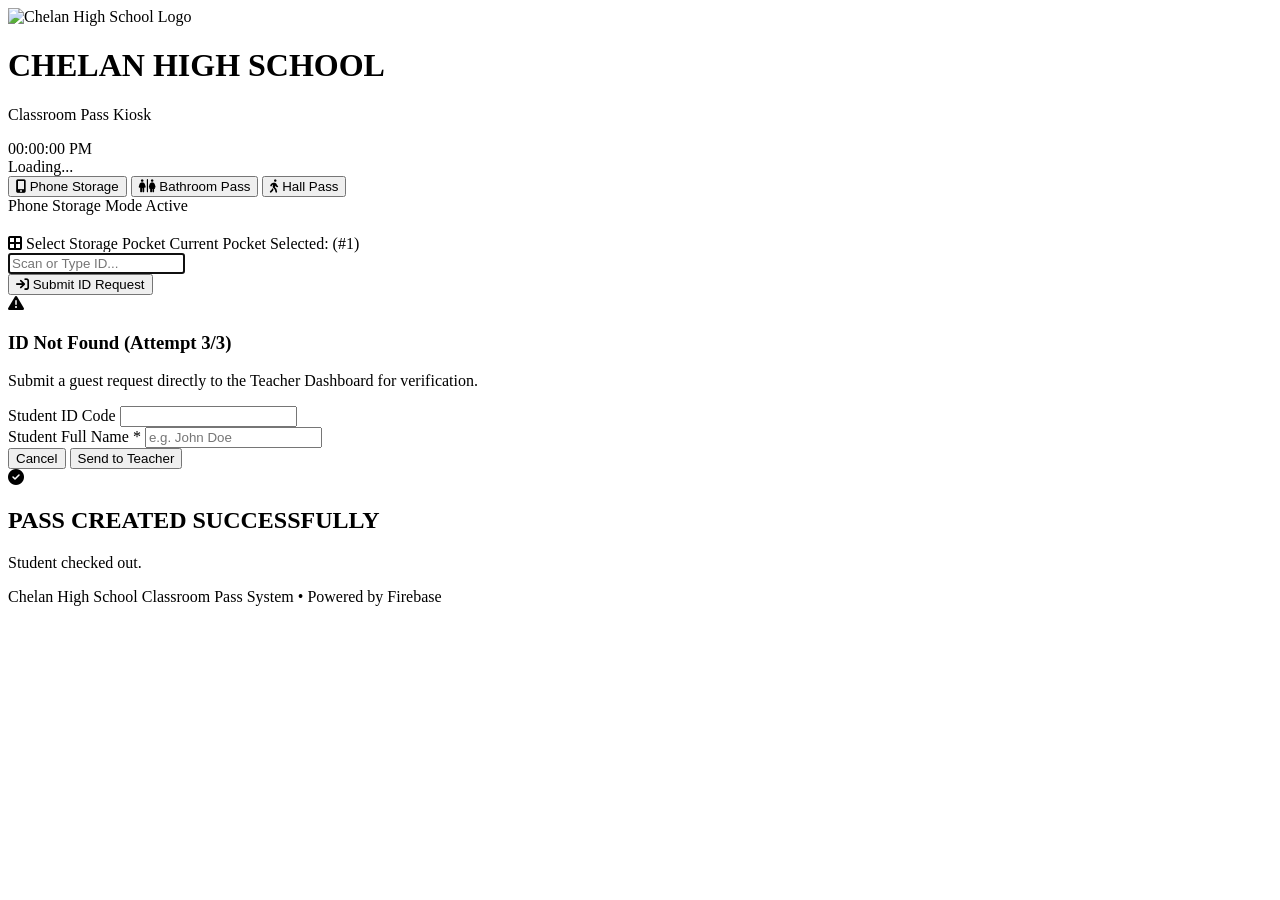
==== index.html @ ab26d426 "Update index.html R6v1 Kiosk Grid Columns update" ====
<!DOCTYPE html>
<html lang="en">
<head>
  <meta charset="UTF-8">
  <meta name="viewport" content="width=device-width, initial-scale=1.0">
  <title>CHS ClassPass Kiosk</title>
  <link rel="icon" type="image/png" href="https://assets-rst7.rschooltoday.com/rst7files/uploads/sites/396/2025/08/12090756/Logo-Header.png">
  <script src="https://cdn.tailwindcss.com"></script>
  <link rel="stylesheet" href="https://cdnjs.cloudflare.com/ajax/libs/font-awesome/6.4.0/css/all.min.css">
</head>
<body class="bg-[#f0f4f8] min-h-screen flex flex-col font-sans text-slate-800 antialiased select-none">
  
  <!-- Header Bar -->
  <header class="bg-[#0B4F2C] text-white px-6 py-4 shadow-lg flex justify-between items-center z-30">
    <div class="flex items-center gap-3">
      <img 
         src="https://assets-rst7.rschooltoday.com/rst7files/uploads/sites/396/2025/08/12090756/Logo-Header.png" 
         alt="Chelan High School Logo" 
         class="h-10 w-auto object-contain"
      />
      <div class="flex items-center gap-2">
        <div>
          <h1 class="text-base font-extrabold tracking-wide uppercase leading-none">CHELAN HIGH SCHOOL</h1>
          <p class="text-xs text-emerald-200 font-medium mt-0.5">Classroom Pass Kiosk</p>
        </div>
        <span id="version" class="bg-emerald-800/80 text-amber-300 text-[10px] font-mono font-bold px-2.5 py-1 rounded-full border border-emerald-600/40 ml-2">
        </span>
      </div>
    </div>
    
    <!-- Live Time and Room Info -->
    <div class="flex items-center gap-4">
      <div class="text-right pl-3 border-l border-emerald-700/60 flex flex-col justify-center">
        <div id="kiosk-clock" class="text-base font-mono font-bold tracking-tight">00:00:00 PM</div>
        <div id="kiosk-room" class="text-[10px] text-emerald-200 font-bold uppercase tracking-wider">Loading...</div>
      </div>
    </div>
  </header>

  <!-- Main Navigation Screen Tabs -->
  <main class="flex-1 p-4 sm:p-6 lg:p-8 max-w-[1400px] w-full mx-auto flex flex-col">
    <div class="grid grid-cols-3 gap-3 mb-6 bg-slate-200/60 p-1.5 rounded-2xl border border-slate-300/60">
      <button id="tab-phone" class="kiosk-tab py-3.5 rounded-xl font-extrabold text-sm flex items-center justify-center gap-2 transition bg-[#0B4F2C] text-white shadow-md" data-action="phone">
        <i class="fa-solid fa-mobile-screen-button text-base"></i> Phone Storage
      </button>
      <button id="tab-bathroom" class="kiosk-tab py-3.5 rounded-xl font-extrabold text-sm flex items-center justify-center gap-2 transition text-slate-600 hover:text-slate-900 hover:bg-white/60" data-action="bathroom">
        <i class="fa-solid fa-restroom text-base"></i> Bathroom Pass
      </button>
      <button id="tab-hall" class="kiosk-tab py-3.5 rounded-xl font-extrabold text-sm flex items-center justify-center gap-2 transition text-slate-600 hover:text-slate-900 hover:bg-white/60" data-action="hall">
        <i class="fa-solid fa-person-walking text-base"></i> Hall Pass
      </button>
    </div>

    <!-- Main Active Screen Content Area -->
    <div class="flex-1 bg-white rounded-3xl p-6 sm:p-8 shadow-sm border border-slate-200 flex flex-col justify-between">
      
      <!-- Top Instruction Header -->
      <div class="text-center max-w-xl mx-auto">
        <span id="screen-badge" class="inline-block px-3 py-1 rounded-full bg-emerald-100 text-[#0B4F2C] font-extrabold text-xs uppercase tracking-wider mb-2">
          Phone Storage Mode Active
        </span>
        <h2 id="screen-title" class="text-2xl sm:text-3xl font-black text-slate-800 tracking-tight">
        </h2>
        <p id="screen-subtitle" class="text-xs sm:text-sm text-slate-500 mt-1 font-medium">
        </p>
      </div>

      <!-- Center Content: Phone Pocket Selection Grid -->
      <div id="phone-pocket-container" class="w-full max-w-3xl mx-auto my-4 bg-slate-50 border border-slate-200 rounded-2xl p-4 transition-all">
        <div class="flex items-center justify-between mb-3 px-1">
          <span class="text-xs font-extrabold text-slate-600 uppercase tracking-wider flex items-center gap-1.5">
            <i class="fa-solid fa-border-all text-[#0B4F2C]"></i> Select Storage Pocket
          </span>
          <span id="pocket-status-tag" class="text-[11px] font-bold text-[#0B4F2C] bg-emerald-100 px-2.5 py-0.5 rounded-full">
            Current Pocket Selected: (#<span id="selected-pocket-num">1</span>)
          </span>
        </div>
        <div id="pocket-grid" class="grid grid-cols-7 sm:grid-cols-12 gap-2">
          <!-- Dynamically populated 35 pockets via JS -->
        </div>
      </div>

      <!-- Center Barcode / ID Input Section -->
      <div class="my-auto py-2 max-w-md w-full mx-auto text-center space-y-3">
        <div class="relative">
          <input 
             type="text" 
             id="kiosk-id-input" 
             placeholder="Scan or Type ID..." 
             class="w-full text-center text-2xl font-mono font-black py-3.5 px-6 rounded-2xl border-2 border-slate-300 focus:border-[#0B4F2C] focus:ring-4 focus:ring-emerald-100 focus:outline-none transition tracking-widest text-slate-800 bg-slate-50"
             autofocus
             autocomplete="off"
          />
        </div>
        
        <button id="btn-submit-id" type="button" class="w-full bg-[#0B4F2C] hover:bg-[#07381e] active:scale-[0.98] text-white font-extrabold py-3.5 rounded-2xl shadow-md transition text-sm uppercase tracking-wider flex items-center justify-center gap-2">
          <i class="fa-solid fa-arrow-right-to-bracket text-amber-300"></i> Submit ID Request
        </button>
      </div>

      <!-- Attempt 3 Guest Request Pop-Up Modal -->
      <div id="guest-request-modal" class="hidden fixed inset-0 z-40 bg-slate-900/70 backdrop-blur-sm flex items-center justify-center p-4">
        <div class="bg-white rounded-3xl p-6 max-w-md w-full shadow-2xl border border-slate-200">
          <div class="text-center mb-4">
            <div class="w-12 h-12 bg-amber-100 text-amber-800 rounded-2xl flex items-center justify-center mx-auto mb-2 text-xl font-bold">
              <i class="fa-solid fa-triangle-exclamation"></i>
            </div>
            <h3 class="text-base font-black text-slate-800">ID Not Found (Attempt 3/3)</h3>
            <p class="text-xs text-slate-500 mt-1">Submit a guest request directly to the Teacher Dashboard for verification.</p>
          </div>

          <div class="space-y-3 mb-4">
            <div>
              <label class="block text-[10px] font-bold text-slate-500 uppercase mb-1">Student ID Code</label>
              <input type="text" id="guest-id-display" readonly class="w-full text-xs font-mono font-bold py-2 px-3 rounded-xl bg-slate-100 border border-slate-200 text-slate-700">
            </div>
            <div>
              <label class="block text-[10px] font-bold text-slate-500 uppercase mb-1">Student Full Name *</label>
              <input type="text" id="guest-name-input" placeholder="e.g. John Doe" class="w-full text-xs font-bold py-2 px-3 rounded-xl border border-slate-300 focus:border-[#0B4F2C] focus:outline-none">
            </div>
          </div>

          <div class="flex items-center gap-2">
            <button id="btn-cancel-guest" type="button" class="flex-1 py-2.5 rounded-xl border border-slate-300 font-bold text-xs text-slate-600 hover:bg-slate-100 transition">
              Cancel
            </button>
            <button id="btn-submit-guest" type="button" class="flex-1 py-2.5 rounded-xl bg-[#0B4F2C] hover:bg-[#07381e] text-white font-bold text-xs shadow-md transition">
              Send to Teacher
            </button>
          </div>
        </div>
      </div>
    </div>
  </main>

  <!-- 1-Second Fullscreen Timed Confirmation Overlay -->
  <div id="fullscreen-notice" class="fixed inset-0 z-50 hidden flex-col items-center justify-center bg-slate-900/95 text-white backdrop-blur-md transition-all duration-150 p-6">
    <div id="fullscreen-notice-icon" class="text-7xl mb-6 text-emerald-400">
      <i class="fa-solid fa-circle-check"></i>
    </div>
    <h2 id="fullscreen-notice-title" class="text-4xl font-black text-center tracking-tight mb-2">
      PASS CREATED SUCCESSFULLY
    </h2>
    <p id="fullscreen-notice-subtitle" class="text-xl text-center text-slate-300 max-w-lg font-medium">
      Student checked out.
    </p>
  </div>

  <footer class="text-center py-3 text-xs text-slate-400 font-medium">
    Chelan High School Classroom Pass System &bull; Powered by Firebase
  </footer>

  <!-- Firebase Database Logic Linked as Module -->
  <script type="module" src="kiosk.js"></script>
</body>
</html>
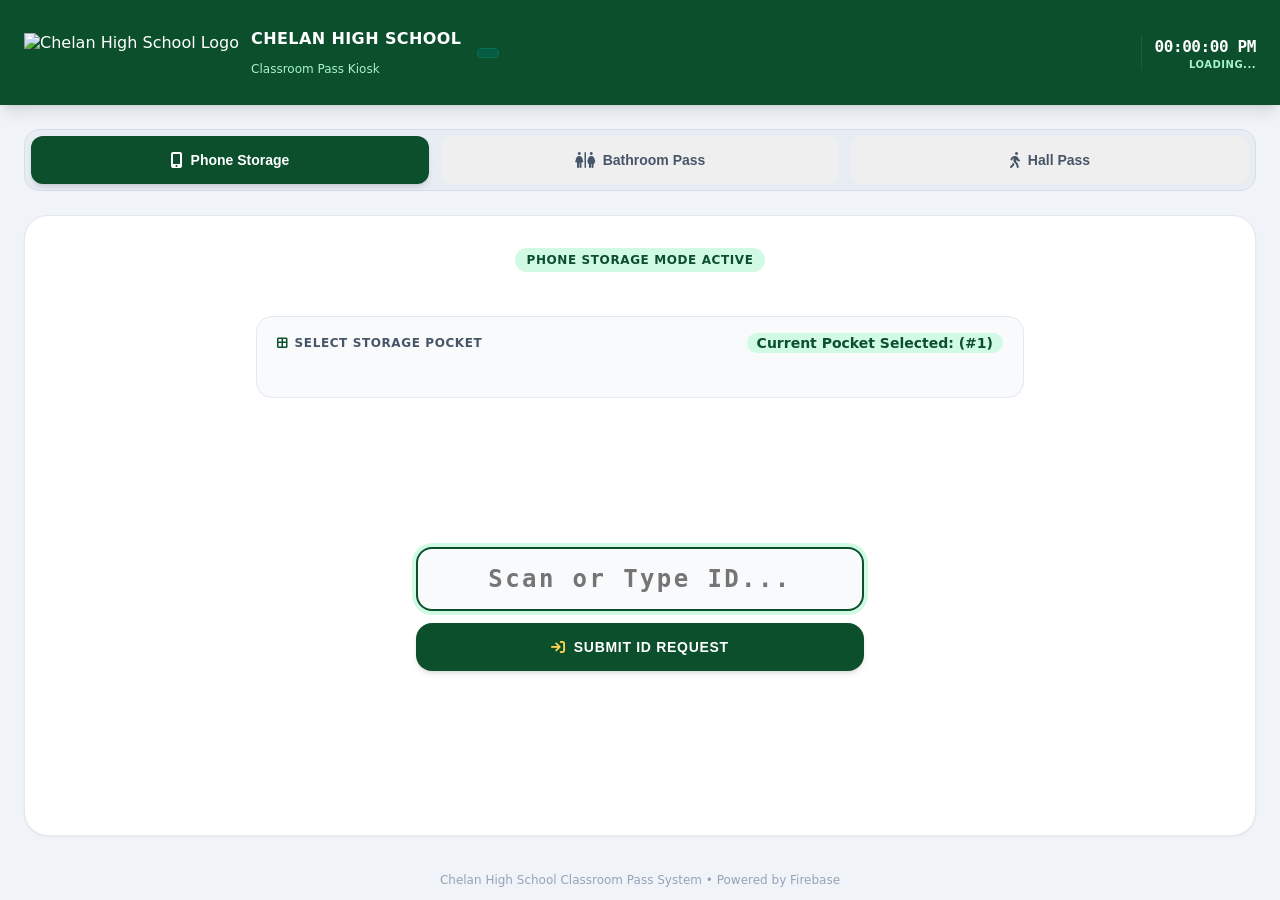
==== commit f95a675f: "Update index.html r9v1 CSS refering to styles" ====
--- a/index.html
+++ b/index.html
@@ -5,7 +5,7 @@
   <meta name="viewport" content="width=device-width, initial-scale=1.0">
   <title>CHS ClassPass Kiosk</title>
   <link rel="icon" type="image/png" href="https://assets-rst7.rschooltoday.com/rst7files/uploads/sites/396/2025/08/12090756/Logo-Header.png">
-  <script src="https://cdn.tailwindcss.com"></script>
+  <link rel="stylesheet" href="styles.css">
   <link rel="stylesheet" href="https://cdnjs.cloudflare.com/ajax/libs/font-awesome/6.4.0/css/all.min.css">
 </head>
 <body class="bg-[#f0f4f8] min-h-screen flex flex-col font-sans text-slate-800 antialiased select-none">
@@ -71,11 +71,11 @@
           <span class="text-xs font-extrabold text-slate-600 uppercase tracking-wider flex items-center gap-1.5">
             <i class="fa-solid fa-border-all text-[#0B4F2C]"></i> Select Storage Pocket
           </span>
-          <span id="pocket-status-tag" class="text-[11px] font-bold text-[#0B4F2C] bg-emerald-100 px-2.5 py-0.5 rounded-full">
+          <span id="pocket-status-tag" class="text-[14px] font-bold text-[#0B4F2C] bg-emerald-100 px-2.5 py-0.5 rounded-full">
             Current Pocket Selected: (#<span id="selected-pocket-num">1</span>)
           </span>
         </div>
-        <div id="pocket-grid" class="grid grid-cols-7 sm:grid-cols-12 gap-2">
+        <div id="pocket-grid" class="grid gap-3 mb-4">
           <!-- Dynamically populated 35 pockets via JS -->
         </div>
       </div>
--- a/styles.css
+++ b/styles.css
@@ -0,0 +1,370 @@
+/* Static, hand-compiled CSS generated for CHS ClassPass — replaces the Tailwind Play CDN
+   runtime script so styling does not depend on that JS executing in the browser. */
+
+*,*::before,*::after{box-sizing:border-box;border-width:0;border-style:solid;border-color:#e5e7eb;}
+html{-webkit-text-size-adjust:100%;}
+body{margin:0;line-height:inherit;}
+@keyframes tw-pulse{50%{opacity:.5;}}
+
+.-translate-y-1\/2{transform:translateY(-50%);}
+.absolute{position:absolute;}
+.accent-\[\#0B4F2C\]{accent-color:#0B4F2C;}
+.accent-rose-600{accent-color:#e11d48;}
+.active\:scale-\[0\.98\]:active{transform:scale(0.98);}
+.animate-pulse{animation:tw-pulse 2s cubic-bezier(0.4,0,0.6,1) infinite;}
+.antialiased{-webkit-font-smoothing:antialiased;}
+.backdrop-blur-md{backdrop-filter:blur(12px);-webkit-backdrop-filter:blur(12px);}
+.backdrop-blur-sm{backdrop-filter:blur(4px);-webkit-backdrop-filter:blur(4px);}
+.bg-\[\#07381e\]{background-color:#07381e;}
+.bg-\[\#0B4F2C\]{background-color:#0B4F2C;}
+.bg-\[\#f0f4f8\]{background-color:#f0f4f8;}
+.bg-amber-100{background-color:#fef3c7;}
+.bg-amber-200{background-color:#fde68a;}
+.bg-amber-50{background-color:#fffbeb;}
+.bg-chelan{background-color:#0d5235;}
+.bg-emerald-100{background-color:#d1fae5;}
+.bg-emerald-100\/50{background-color:rgba(209,250,229,0.5);}
+.bg-emerald-50\/40{background-color:rgba(236,253,245,0.4);}
+.bg-emerald-600{background-color:#059669;}
+.bg-emerald-800\/80{background-color:rgba(6,95,70,0.8);}
+.bg-green-100{background-color:#dcfce7;}
+.bg-green-200\/80{background-color:rgba(187,247,208,0.8);}
+.bg-green-50\/70{background-color:rgba(240,253,244,0.7);}
+.bg-green-600{background-color:#16a34a;}
+.bg-green-700{background-color:#15803d;}
+.bg-indigo-100{background-color:#e0e7ff;}
+.bg-indigo-100\/90{background-color:rgba(224,231,255,0.9);}
+.bg-indigo-200{background-color:#c7d2fe;}
+.bg-indigo-50{background-color:#eef2ff;}
+.bg-indigo-600{background-color:#4f46e5;}
+.bg-red-100{background-color:#fee2e2;}
+.bg-red-100\/90{background-color:rgba(254,226,226,0.9);}
+.bg-red-200{background-color:#fecaca;}
+.bg-red-50{background-color:#fef2f2;}
+.bg-red-500{background-color:#ef4444;}
+.bg-red-600{background-color:#dc2626;}
+.bg-red-700{background-color:#b91c1c;}
+.bg-rose-100{background-color:#ffe4e6;}
+.bg-rose-50{background-color:#fff1f2;}
+.bg-slate-100{background-color:#f1f5f9;}
+.bg-slate-200{background-color:#e2e8f0;}
+.bg-slate-200\/60{background-color:rgba(226,232,240,0.6);}
+.bg-slate-50{background-color:#f8fafc;}
+.bg-slate-50\/50{background-color:rgba(248,250,252,0.5);}
+.bg-slate-900\/70{background-color:rgba(15,23,42,0.7);}
+.bg-slate-900\/80{background-color:rgba(15,23,42,0.8);}
+.bg-slate-900\/95{background-color:rgba(15,23,42,0.95);}
+.bg-white{background-color:#ffffff;}
+.block{display:block;}
+.border{border-width:1px;}
+.border-2{border-width:2px;}
+.border-\[\#0B4F2C\]{border-color:#0B4F2C;}
+.border-amber-200{border-color:#fde68a;}
+.border-amber-200\/80{border-color:rgba(253,230,138,0.8);}
+.border-amber-300{border-color:#fcd34d;}
+.border-b{border-bottom-width:1px;}
+.border-chelan{border-color:#0d5235;}
+.border-collapse{border-collapse:collapse;}
+.border-dashed{border-style:dashed;}
+.border-emerald-200\/60{border-color:rgba(167,243,208,0.6);}
+.border-emerald-400{border-color:#34d399;}
+.border-emerald-500\/30{border-color:rgba(16,185,129,0.3);}
+.border-emerald-600\/30{border-color:rgba(5,150,105,0.3);}
+.border-emerald-600\/40{border-color:rgba(5,150,105,0.4);}
+.border-emerald-700\/60{border-color:rgba(4,120,87,0.6);}
+.border-emerald-700\/80{border-color:rgba(4,120,87,0.8);}
+.border-green-200{border-color:#bbf7d0;}
+.border-green-300{border-color:#86efac;}
+.border-indigo-100{border-color:#e0e7ff;}
+.border-indigo-300{border-color:#a5b4fc;}
+.border-l{border-left-width:1px;}
+.border-red-100{border-color:#fee2e2;}
+.border-red-200{border-color:#fecaca;}
+.border-red-300{border-color:#fca5a5;}
+.border-slate-100{border-color:#f1f5f9;}
+.border-slate-200{border-color:#e2e8f0;}
+.border-slate-300{border-color:#cbd5e1;}
+.border-slate-300\/60{border-color:rgba(203,213,225,0.6);}
+.border-slate-50{border-color:#f8fafc;}
+.border-t{border-top-width:1px;}
+.border-t-4{border-top-width:4px;}
+.border-t-indigo-600{border-top-color:#4f46e5;}
+.border-t-red-600{border-top-color:#dc2626;}
+.col-span-2{grid-column:span 2 / span 2;}
+.content-start{align-content:flex-start;}
+.cursor-not-allowed{cursor:not-allowed;}
+.cursor-pointer{cursor:pointer;}
+.divide-slate-100 > :not([hidden]) ~ :not([hidden]){border-top-color:#f1f5f9;}
+.divide-y > :not([hidden]) ~ :not([hidden]){border-top-width:1px;}
+.duration-150{transition-duration:150ms;}
+.fixed{position:fixed;}
+.flex{display:flex;}
+.flex-1{flex:1 1 0%;}
+.flex-col{flex-direction:column;}
+.flex-grow{flex-grow:1;}
+.flex-shrink-0{flex-shrink:0;}
+.flex-wrap{flex-wrap:wrap;}
+.focus\:border-\[\#0B4F2C\]:focus{border-color:#0B4F2C;}
+.focus\:border-chelan:focus{border-color:#0d5235;}
+.focus\:outline-none:focus{outline:2px solid transparent;outline-offset:2px;}
+.focus\:ring-4:focus{box-shadow:0 0 0 4px var(--tw-ring-color, rgba(167,243,208,0.5));}
+.focus\:ring-emerald-100:focus{--tw-ring-color:#d1fae5;}
+.font-black{font-weight:900;}
+.font-bold{font-weight:700;}
+.font-extrabold{font-weight:800;}
+.font-medium{font-weight:500;}
+.font-mono{font-family:ui-monospace,SFMono-Regular,Menlo,monospace;}
+.font-sans{font-family:ui-sans-serif,system-ui,sans-serif;}
+.font-semibold{font-weight:600;}
+.gap-1{gap:0.25rem;}
+.gap-1\.5{gap:0.375rem;}
+.gap-2{gap:0.5rem;}
+.gap-2\.5{gap:0.625rem;}
+.gap-3{gap:0.75rem;}
+.gap-3\.5{gap:0.875rem;}
+.gap-4{gap:1rem;}
+.gap-6{gap:1.5rem;}
+.gap-x-4{column-gap:1rem;}
+.gap-y-1{row-gap:0.25rem;}
+.grid{display:grid;}
+.grid-cols-1{grid-template-columns:repeat(1,minmax(0,1fr));}
+.grid-cols-2{grid-template-columns:repeat(2,minmax(0,1fr));}
+.grid-cols-3{grid-template-columns:repeat(3,minmax(0,1fr));}
+.h-10{height:2.5rem;}
+.h-12{height:3rem;}
+.h-4{height:1rem;}
+.h-5{height:1.25rem;}
+.h-\[500px\]{height:500px;}
+.h-full{height:100%;}
+.hidden{display:none;}
+.hover\:bg-\[\#07381e\]:hover{background-color:#07381e;}
+.hover\:bg-amber-100:hover{background-color:#fef3c7;}
+.hover\:bg-amber-200:hover{background-color:#fde68a;}
+.hover\:bg-emerald-200:hover{background-color:#a7f3d0;}
+.hover\:bg-emerald-50\/50:hover{background-color:rgba(236,253,245,0.5);}
+.hover\:bg-emerald-700:hover{background-color:#047857;}
+.hover\:bg-emerald-800\/50:hover{background-color:rgba(6,95,70,0.5);}
+.hover\:bg-emerald-800\/60:hover{background-color:rgba(6,95,70,0.6);}
+.hover\:bg-green-800:hover{background-color:#166534;}
+.hover\:bg-indigo-200:hover{background-color:#c7d2fe;}
+.hover\:bg-indigo-700:hover{background-color:#4338ca;}
+.hover\:bg-red-100:hover{background-color:#fee2e2;}
+.hover\:bg-red-200:hover{background-color:#fecaca;}
+.hover\:bg-red-600:hover{background-color:#dc2626;}
+.hover\:bg-red-700:hover{background-color:#b91c1c;}
+.hover\:bg-red-800:hover{background-color:#991b1b;}
+.hover\:bg-rose-100:hover{background-color:#ffe4e6;}
+.hover\:bg-rose-200:hover{background-color:#fecdd3;}
+.hover\:bg-slate-100:hover{background-color:#f1f5f9;}
+.hover\:bg-slate-200:hover{background-color:#e2e8f0;}
+.hover\:bg-slate-300:hover{background-color:#cbd5e1;}
+.hover\:bg-slate-50:hover{background-color:#f8fafc;}
+.hover\:bg-slate-50\/50:hover{background-color:rgba(248,250,252,0.5);}
+.hover\:bg-white\/60:hover{background-color:rgba(255,255,255,0.6);}
+.hover\:text-\[\#0B4F2C\]:hover{color:#0B4F2C;}
+.hover\:text-amber-700:hover{color:#b45309;}
+.hover\:text-emerald-900:hover{color:#064e3b;}
+.hover\:text-red-700:hover{color:#b91c1c;}
+.hover\:text-rose-600:hover{color:#e11d48;}
+.hover\:text-slate-800:hover{color:#1e293b;}
+.hover\:text-slate-900:hover{color:#0f172a;}
+.hover\:text-white:hover{color:#ffffff;}
+.inline-block{display:inline-block;}
+.inline-flex{display:inline-flex;}
+.inset-0{top:0;right:0;bottom:0;left:0;}
+.italic{font-style:italic;}
+.items-center{align-items:center;}
+.items-start{align-items:flex-start;}
+.justify-between{justify-content:space-between;}
+.justify-center{justify-content:center;}
+.justify-end{justify-content:flex-end;}
+.leading-none{line-height:1;}
+.leading-tight{line-height:1.25;}
+.left-3\.5{left:0.875rem;}
+@media (min-width:1024px){.lg\:col-span-5{grid-column:span 5 / span 5;}}
+@media (min-width:1024px){.lg\:col-span-7{grid-column:span 7 / span 7;}}
+@media (min-width:1024px){.lg\:grid-cols-12{grid-template-columns:repeat(12,minmax(0,1fr));}}
+@media (min-width:1024px){.lg\:p-6{padding:1.5rem;}}
+@media (min-width:1024px){.lg\:p-8{padding:2rem;}}
+.max-h-48{max-height:12rem;}
+.max-w-3xl{max-width:48rem;}
+.max-w-\[120px\]{max-width:120px;}
+.max-w-\[1400px\]{max-width:1400px;}
+.max-w-\[1600px\]{max-width:1600px;}
+.max-w-\[1700px\]{max-width:1700px;}
+.max-w-lg{max-width:32rem;}
+.max-w-md{max-width:28rem;}
+.max-w-sm{max-width:24rem;}
+.max-w-xl{max-width:36rem;}
+.mb-0\.5{margin-bottom:0.125rem;}
+.mb-1{margin-bottom:0.25rem;}
+.mb-1\.5{margin-bottom:0.375rem;}
+.mb-2{margin-bottom:0.5rem;}
+.mb-2\.5{margin-bottom:0.625rem;}
+.mb-3{margin-bottom:0.75rem;}
+.mb-4{margin-bottom:1rem;}
+.mb-6{margin-bottom:1.5rem;}
+@media (min-width:768px){.md\:flex{display:flex;}}
+@media (min-width:768px){.md\:hidden{display:none;}}
+.min-h-\[100px\]{min-height:100px;}
+.min-h-\[1rem\]{min-height:1rem;}
+.min-h-\[620px\]{min-height:620px;}
+.min-h-screen{min-height:100vh;}
+.min-w-\[150px\]{min-width:150px;}
+.ml-0\.5{margin-left:0.125rem;}
+.ml-2{margin-left:0.5rem;}
+.ml-auto{margin-left:auto;}
+.mr-1{margin-right:0.25rem;}
+.mt-0\.5{margin-top:0.125rem;}
+.mt-1{margin-top:0.25rem;}
+.mt-4{margin-top:1rem;}
+.mt-auto{margin-top:auto;}
+.mx-auto{margin-left:auto;margin-right:auto;}
+.my-1{margin-top:0.25rem;margin-bottom:0.25rem;}
+.my-4{margin-top:1rem;margin-bottom:1rem;}
+.my-auto{margin-top:auto;margin-bottom:auto;}
+.object-contain{object-fit:contain;}
+.opacity-60{opacity:0.6;}
+.opacity-70{opacity:0.7;}
+.overflow-auto{overflow:auto;}
+.overflow-hidden{overflow:hidden;}
+.overflow-x-auto{overflow-x:auto;}
+.overflow-y-auto{overflow-y:auto;}
+.p-1\.5{padding:0.375rem;}
+.p-2{padding:0.5rem;}
+.p-3{padding:0.75rem;}
+.p-3\.5{padding:0.875rem;}
+.p-4{padding:1rem;}
+.p-5{padding:1.25rem;}
+.p-6{padding:1.5rem;}
+.p-8{padding:2rem;}
+.pb-2{padding-bottom:0.5rem;}
+.pb-3{padding-bottom:0.75rem;}
+.pb-4{padding-bottom:1rem;}
+.pl-3{padding-left:0.75rem;}
+.pl-9{padding-left:2.25rem;}
+.pr-1{padding-right:0.25rem;}
+.pr-3{padding-right:0.75rem;}
+.pt-1{padding-top:0.25rem;}
+.pt-3{padding-top:0.75rem;}
+.px-1{padding-left:0.25rem;padding-right:0.25rem;}
+.px-1\.5{padding-left:0.375rem;padding-right:0.375rem;}
+.px-2{padding-left:0.5rem;padding-right:0.5rem;}
+.px-2\.5{padding-left:0.625rem;padding-right:0.625rem;}
+.px-3{padding-left:0.75rem;padding-right:0.75rem;}
+.px-3\.5{padding-left:0.875rem;padding-right:0.875rem;}
+.px-4{padding-left:1rem;padding-right:1rem;}
+.px-6{padding-left:1.5rem;padding-right:1.5rem;}
+.py-0\.5{padding-top:0.125rem;padding-bottom:0.125rem;}
+.py-1{padding-top:0.25rem;padding-bottom:0.25rem;}
+.py-1\.5{padding-top:0.375rem;padding-bottom:0.375rem;}
+.py-2{padding-top:0.5rem;padding-bottom:0.5rem;}
+.py-2\.5{padding-top:0.625rem;padding-bottom:0.625rem;}
+.py-3{padding-top:0.75rem;padding-bottom:0.75rem;}
+.py-3\.5{padding-top:0.875rem;padding-bottom:0.875rem;}
+.py-4{padding-top:1rem;padding-bottom:1rem;}
+.py-6{padding-top:1.5rem;padding-bottom:1.5rem;}
+.relative{position:relative;}
+.rounded{border-radius:0.25rem;}
+.rounded-2xl{border-radius:1rem;}
+.rounded-3xl{border-radius:1.5rem;}
+.rounded-full{border-radius:9999px;}
+.rounded-lg{border-radius:0.5rem;}
+.rounded-md{border-radius:0.375rem;}
+.rounded-t-2xl{border-top-left-radius:1rem;border-top-right-radius:1rem;}
+.rounded-xl{border-radius:0.75rem;}
+.scale-105{transform:scale(1.05);}
+.select-none{user-select:none;}
+.shadow-2xl{box-shadow:0 25px 50px -12px rgba(0,0,0,0.25);}
+.shadow-lg{box-shadow:0 10px 15px -3px rgba(0,0,0,0.1),0 4px 6px -4px rgba(0,0,0,0.1);}
+.shadow-md{box-shadow:0 4px 6px -1px rgba(0,0,0,0.1),0 2px 4px -2px rgba(0,0,0,0.1);}
+.shadow-sm{box-shadow:0 1px 2px 0 rgba(0,0,0,0.05);}
+.shadow-xs{box-shadow:0 1px 2px 0 rgba(0,0,0,0.05);}
+@media (min-width:640px){.sm\:flex-row{flex-direction:row;}}
+@media (min-width:640px){.sm\:items-center{align-items:center;}}
+@media (min-width:640px){.sm\:p-6{padding:1.5rem;}}
+@media (min-width:640px){.sm\:p-8{padding:2rem;}}
+@media (min-width:640px){.sm\:text-3xl{font-size:1.875rem;line-height:2.25rem;}}
+@media (min-width:640px){.sm\:text-sm{font-size:0.875rem;line-height:1.25rem;}}
+@media (min-width:640px){.sm\:w-48{width:12rem;}}
+@media (min-width:640px){.sm\:w-auto{width:auto;}}
+.space-x-1\.5 > :not([hidden]) ~ :not([hidden]){margin-left:0.375rem;}
+.space-y-1\.5 > :not([hidden]) ~ :not([hidden]){margin-top:0.375rem;}
+.space-y-2 > :not([hidden]) ~ :not([hidden]){margin-top:0.5rem;}
+.space-y-3 > :not([hidden]) ~ :not([hidden]){margin-top:0.75rem;}
+.space-y-6 > :not([hidden]) ~ :not([hidden]){margin-top:1.5rem;}
+.sticky{position:sticky;}
+.text-2xl{font-size:1.5rem;line-height:2rem;}
+.text-4xl{font-size:2.25rem;line-height:2.5rem;}
+.text-5xl{font-size:3rem;line-height:1;}
+.text-7xl{font-size:4.5rem;line-height:1;}
+.text-\[\#0B4F2C\]{color:#0B4F2C;}
+.text-\[10px\]{font-size:10px;}
+.text-\[11px\]{font-size:11px;}
+.text-\[14px\]{font-size:14px;}
+.text-amber-300{color:#fcd34d;}
+.text-amber-600{color:#d97706;}
+.text-amber-800{color:#92400e;}
+.text-amber-900{color:#78350f;}
+.text-base{font-size:1rem;line-height:1.5rem;}
+.text-center{text-align:center;}
+.text-chelan{color:#0d5235;}
+.text-emerald-100{color:#d1fae5;}
+.text-emerald-200{color:#a7f3d0;}
+.text-emerald-300{color:#6ee7b7;}
+.text-emerald-400{color:#34d399;}
+.text-emerald-700{color:#047857;}
+.text-green-700{color:#15803d;}
+.text-green-800{color:#166534;}
+.text-indigo-700{color:#4338ca;}
+.text-indigo-800{color:#3730a3;}
+.text-indigo-900{color:#312e81;}
+.text-left{text-align:left;}
+.text-lg{font-size:1.125rem;line-height:1.75rem;}
+.text-red-500{color:#ef4444;}
+.text-red-700{color:#b91c1c;}
+.text-red-800{color:#991b1b;}
+.text-red-900{color:#7f1d1d;}
+.text-right{text-align:right;}
+.text-rose-500{color:#f43f5e;}
+.text-rose-600{color:#e11d48;}
+.text-rose-700{color:#be123c;}
+.text-slate-300{color:#cbd5e1;}
+.text-slate-400{color:#94a3b8;}
+.text-slate-500{color:#64748b;}
+.text-slate-600{color:#475569;}
+.text-slate-700{color:#334155;}
+.text-slate-800{color:#1e293b;}
+.text-sm{font-size:0.875rem;line-height:1.25rem;}
+.text-white{color:#ffffff;}
+.text-xl{font-size:1.25rem;line-height:1.75rem;}
+.text-xs{font-size:0.75rem;line-height:1rem;}
+.top-0{top:0px;}
+.top-1\/2{top:0.25rem;}
+.tracking-tight{letter-spacing:-0.025em;}
+.tracking-wide{letter-spacing:0.025em;}
+.tracking-wider{letter-spacing:0.05em;}
+.tracking-widest{letter-spacing:0.1em;}
+.transition{transition-property:color,background-color,border-color,box-shadow,transform,opacity;transition-duration:150ms;}
+.transition-all{transition-property:all;transition-duration:150ms;}
+.translate-y-1\/2{transform:translateY(50%);}
+.uppercase{text-transform:uppercase;}
+.w-1\/2{width:0.25rem;}
+.w-10{width:2.5rem;}
+.w-12{width:3rem;}
+.w-16{width:4rem;}
+.w-20{width:5rem;}
+.w-4{width:1rem;}
+.w-5{width:1.25rem;}
+.w-auto{width:auto;}
+.w-full{width:100%;}
+.whitespace-nowrap{white-space:nowrap;}
+@media (min-width:1280px){.xl\:col-span-3{grid-column:span 3 / span 3;}}
+@media (min-width:1280px){.xl\:col-span-4{grid-column:span 4 / span 4;}}
+@media (min-width:1280px){.xl\:col-span-5{grid-column:span 5 / span 5;}}
+@media (min-width:1280px){.xl\:grid-cols-12{grid-template-columns:repeat(12,minmax(0,1fr));}}
+@media (min-width:1280px){.xl\:h-\[calc(100vh-100px)\]{height:calc(100vh-100px);}}
+.z-10{z-index:10;}
+.z-30{z-index:30;}
+.z-40{z-index:40;}
+.z-50{z-index:50;}
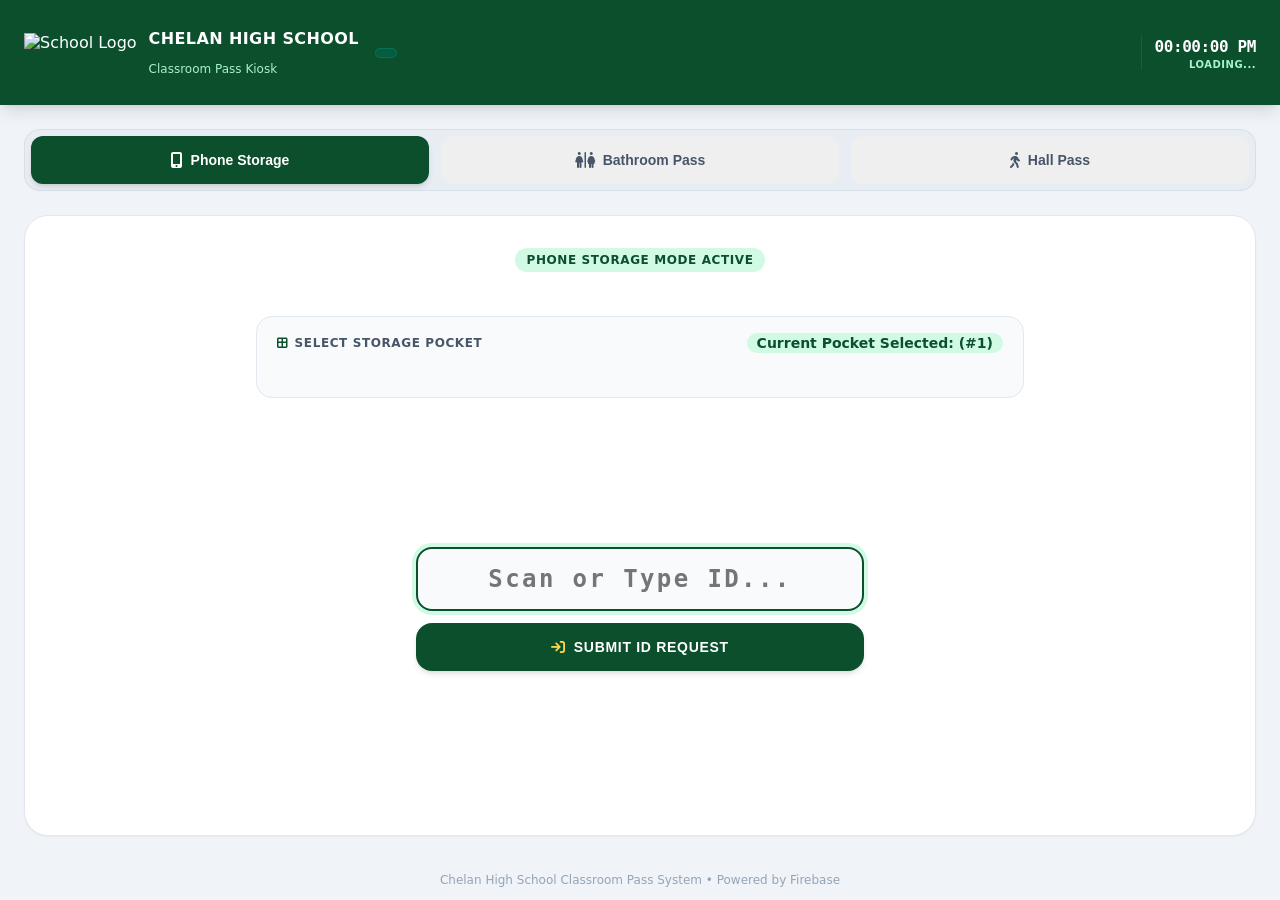
==== commit 8032abc8: "Add files via upload" ====
--- a/index.html
+++ b/index.html
@@ -14,13 +14,14 @@
   <header class="bg-[#0B4F2C] text-white px-6 py-4 shadow-lg flex justify-between items-center z-30">
     <div class="flex items-center gap-3">
       <img 
+         data-brand="logo"
          src="https://assets-rst7.rschooltoday.com/rst7files/uploads/sites/396/2025/08/12090756/Logo-Header.png" 
-         alt="Chelan High School Logo" 
+         alt="School Logo" 
          class="h-10 w-auto object-contain"
       />
       <div class="flex items-center gap-2">
         <div>
-          <h1 class="text-base font-extrabold tracking-wide uppercase leading-none">CHELAN HIGH SCHOOL</h1>
+          <h1 data-brand="school-name" class="text-base font-extrabold tracking-wide uppercase leading-none">CHELAN HIGH SCHOOL</h1>
           <p class="text-xs text-emerald-200 font-medium mt-0.5">Classroom Pass Kiosk</p>
         </div>
         <span id="version" class="bg-emerald-800/80 text-amber-300 text-[10px] font-mono font-bold px-2.5 py-1 rounded-full border border-emerald-600/40 ml-2">
@@ -146,7 +147,7 @@
     </p>
   </div>
 
-  <footer class="text-center py-3 text-xs text-slate-400 font-medium">
+  <footer data-brand="footer" class="text-center py-3 text-xs text-slate-400 font-medium">
     Chelan High School Classroom Pass System &bull; Powered by Firebase
   </footer>
 
--- a/styles.css
+++ b/styles.css
@@ -349,7 +349,7 @@
 .transition-all{transition-property:all;transition-duration:150ms;}
 .translate-y-1\/2{transform:translateY(50%);}
 .uppercase{text-transform:uppercase;}
-.w-1\/2{width:0.25rem;}
+.w-1\/2{width:50%;}
 .w-10{width:2.5rem;}
 .w-12{width:3rem;}
 .w-16{width:4rem;}
@@ -368,3 +368,63 @@
 .z-30{z-index:30;}
 .z-40{z-index:40;}
 .z-50{z-index:50;}
+
+/* Added for the manual-pass-override / reminder-toast feature, plus a couple
+   of pre-existing gaps found while checking (truncate, text-amber-700) that
+   had been silently missing since the original stylesheet build. */
+.truncate{overflow:hidden;text-overflow:ellipsis;white-space:nowrap;}
+.items-end{align-items:flex-end;}
+.max-h-40{max-height:10rem;}
+.max-w-xs{max-width:20rem;}
+.pointer-events-auto{pointer-events:auto;}
+.pointer-events-none{pointer-events:none;}
+.top-4{top:1rem;}
+.right-4{right:1rem;}
+.space-y-1 > :not([hidden]) ~ :not([hidden]){margin-top:0.25rem;}
+.text-amber-700{color:#b45309;}
+.hover\:text-amber-900:hover{color:#78350f;}
+
+/* Added for the activity-by-hour bar chart */
+.h-16{height:4rem;}
+.rounded-t{border-top-left-radius:0.25rem;border-top-right-radius:0.25rem;}
+.px-0\.5{padding-left:0.125rem;padding-right:0.125rem;}
+.bg-amber-400{background-color:#fbbf24;}
+.text-\[9px\]{font-size:9px;}
+
+/* Pill toggle switch for kiosk self-checkout on/off (bathroom/hall passes).
+   Hand-built rather than composed from utility classes since a real toggle
+   needs a track + sliding knob with state-based color/position, which isn't
+   expressible as simple Tailwind fragments. */
+.pass-toggle {
+  position: relative;
+  width: 36px;
+  height: 20px;
+  border-radius: 9999px;
+  background-color: #cbd5e1;
+  border: none;
+  cursor: pointer;
+  padding: 0;
+  flex-shrink: 0;
+  transition: background-color 150ms ease;
+}
+.pass-toggle[data-enabled="true"] {
+  background-color: #16a34a;
+}
+.pass-toggle-knob {
+  position: absolute;
+  top: 2px;
+  left: 2px;
+  width: 16px;
+  height: 16px;
+  border-radius: 9999px;
+  background-color: #ffffff;
+  box-shadow: 0 1px 2px rgba(0,0,0,0.25);
+  transition: transform 150ms ease;
+}
+.pass-toggle[data-enabled="true"] .pass-toggle-knob {
+  transform: translateX(16px);
+}
+.opacity-40{opacity:0.4;}
+.opacity-50{opacity:0.5;}
+.mx-2{margin-left:0.5rem;margin-right:0.5rem;}
+.not-italic{font-style:normal;}
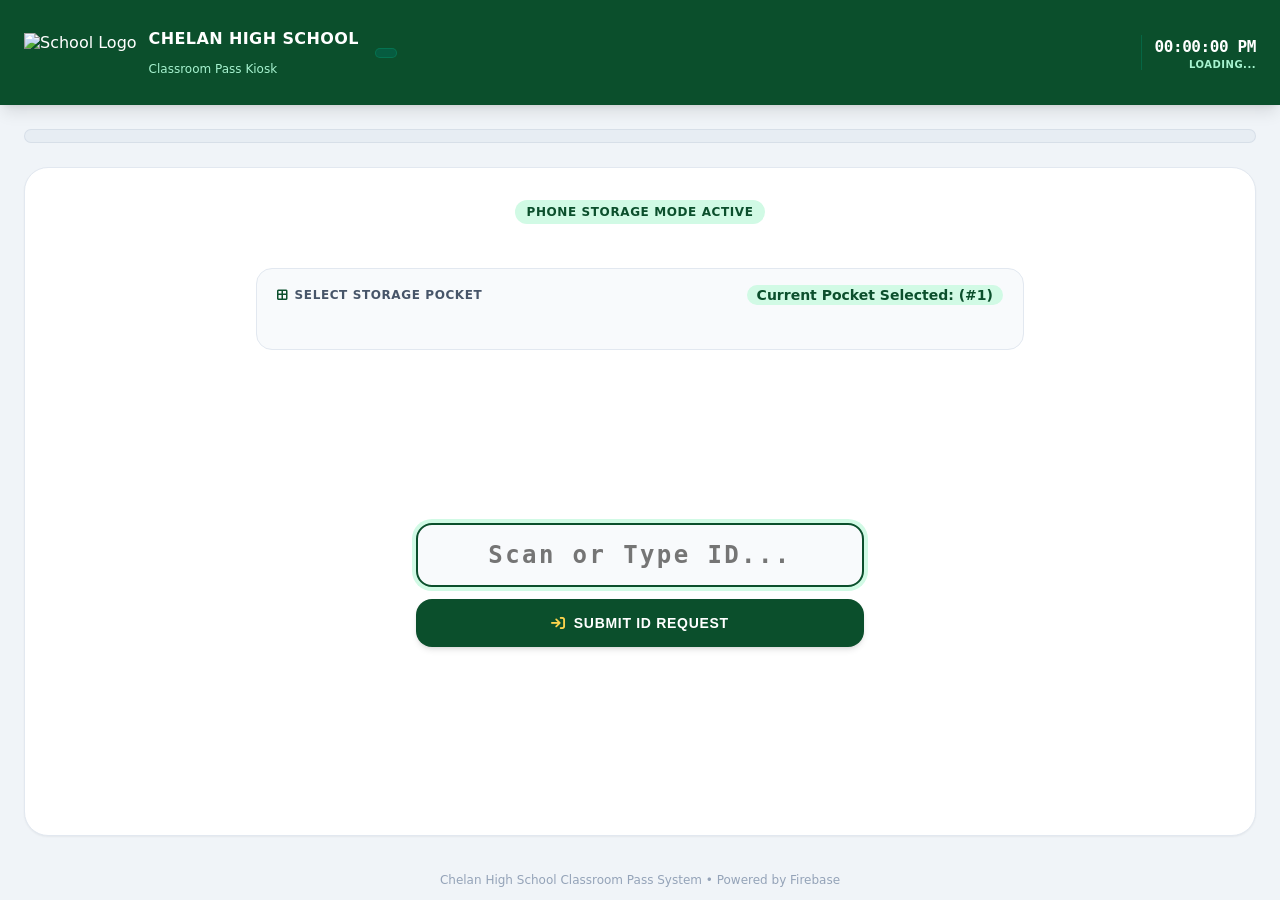
==== commit f6ecd27d: "Pass Cards Background to Adapt for Goat Room" ====
--- a/index.html
+++ b/index.html
@@ -40,16 +40,8 @@
 
   <!-- Main Navigation Screen Tabs -->
   <main class="flex-1 p-4 sm:p-6 lg:p-8 max-w-[1400px] w-full mx-auto flex flex-col">
-    <div class="grid grid-cols-3 gap-3 mb-6 bg-slate-200/60 p-1.5 rounded-2xl border border-slate-300/60">
-      <button id="tab-phone" class="kiosk-tab py-3.5 rounded-xl font-extrabold text-sm flex items-center justify-center gap-2 transition bg-[#0B4F2C] text-white shadow-md" data-action="phone">
-        <i class="fa-solid fa-mobile-screen-button text-base"></i> Phone Storage
-      </button>
-      <button id="tab-bathroom" class="kiosk-tab py-3.5 rounded-xl font-extrabold text-sm flex items-center justify-center gap-2 transition text-slate-600 hover:text-slate-900 hover:bg-white/60" data-action="bathroom">
-        <i class="fa-solid fa-restroom text-base"></i> Bathroom Pass
-      </button>
-      <button id="tab-hall" class="kiosk-tab py-3.5 rounded-xl font-extrabold text-sm flex items-center justify-center gap-2 transition text-slate-600 hover:text-slate-900 hover:bg-white/60" data-action="hall">
-        <i class="fa-solid fa-person-walking text-base"></i> Hall Pass
-      </button>
+    <div id="tab-container" class="grid gap-3 mb-6 bg-slate-200/60 p-1.5 rounded-2xl border border-slate-300/60">
+      <!-- Tabs built by kiosk.js from APP_CONFIG.enablePhoneStorage / enabledPassTypes -->
     </div>
 
     <!-- Main Active Screen Content Area -->
--- a/styles.css
+++ b/styles.css
@@ -428,3 +428,8 @@
 .opacity-50{opacity:0.5;}
 .mx-2{margin-left:0.5rem;margin-right:0.5rem;}
 .not-italic{font-style:normal;}
+.contents{display:contents;}
+.border-amber-100{border-color:#fef3c7;}
+.border-t-amber-600{border-top-color:#d97706;}
+.bg-amber-300{background-color:#fcd34d;}
+.bg-amber-600{background-color:#d97706;}
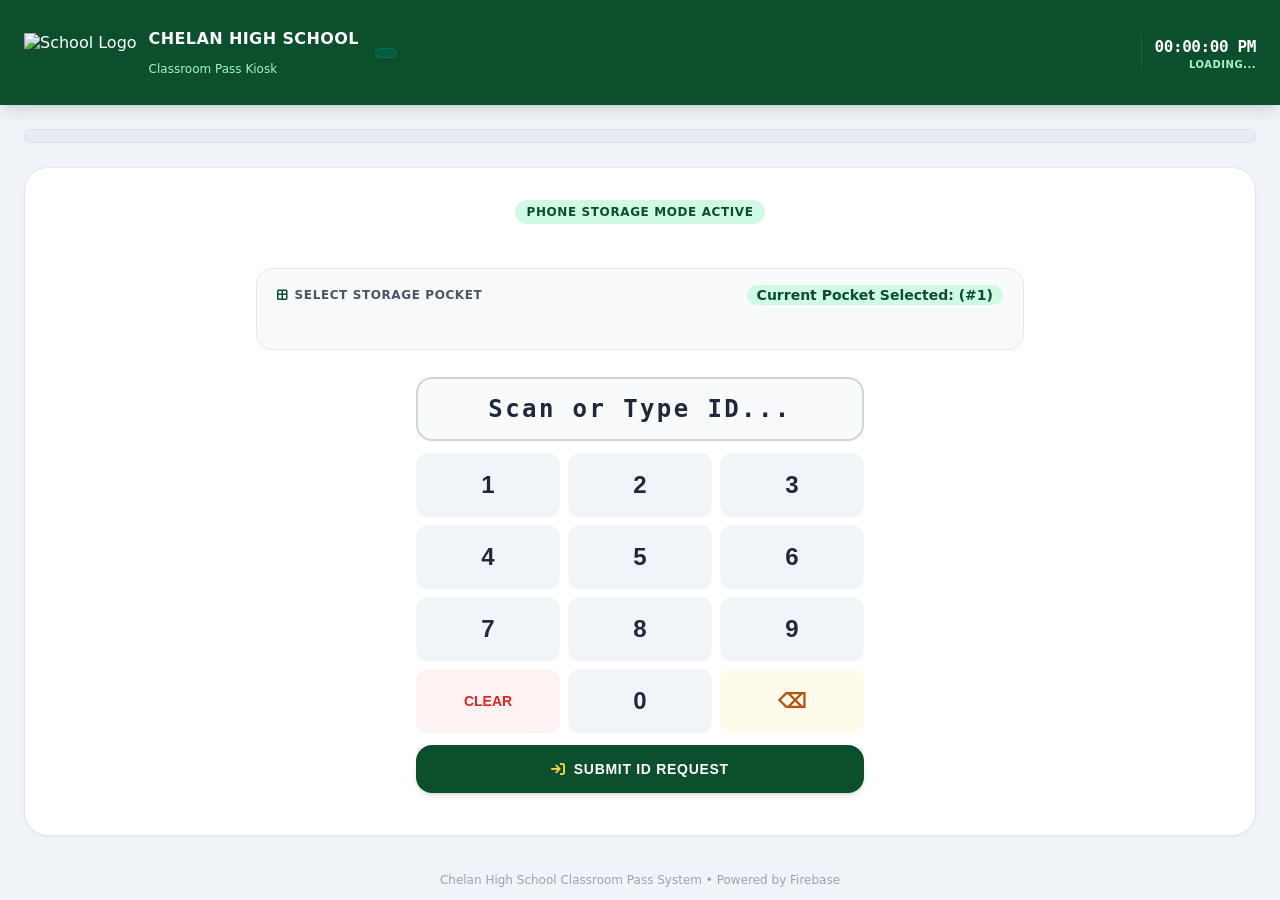
==== commit 667348a7: "Key Pad addition Fianl" ====
--- a/index.html
+++ b/index.html
@@ -2,7 +2,7 @@
 <html lang="en">
 <head>
   <meta charset="UTF-8">
-  <meta name="viewport" content="width=device-width, initial-scale=1.0">
+  <meta name="viewport" content="width=device-width, initial-scale=1.0, maximum-scale=1.0, user-scalable=no">
   <title>CHS ClassPass Kiosk</title>
   <link rel="icon" type="image/png" href="https://assets-rst7.rschooltoday.com/rst7files/uploads/sites/396/2025/08/12090756/Logo-Header.png">
   <link rel="stylesheet" href="styles.css">
@@ -80,10 +80,60 @@
              type="text" 
              id="kiosk-id-input" 
              placeholder="Scan or Type ID..." 
-             class="w-full text-center text-2xl font-mono font-black py-3.5 px-6 rounded-2xl border-2 border-slate-300 focus:border-[#0B4F2C] focus:ring-4 focus:ring-emerald-100 focus:outline-none transition tracking-widest text-slate-800 bg-slate-50"
-             autofocus
+             class="w-full text-center text-2xl font-mono font-black py-3.5 px-6 rounded-2xl border-2 border-slate-300 focus:border-[#0B4F2C] focus:ring-4 focus:ring-emerald-100 focus:outline-none transition tracking-widest text-slate-800 bg-slate-50 kiosk-display-input"
+             disabled
              autocomplete="off"
           />
+          <!-- Invisible, always-focused input that a barcode scanner types into.
+               Kept separate from the disabled display above so a scanner's
+               simulated keystrokes still register (a disabled/readonly field
+               blocks typed input from ANY source, scanner included) while the
+               visible field stays disabled to guarantee the on-screen mobile
+               keyboard can never appear - a disabled element can't receive
+               focus at all, in any browser, so there's nothing for a keyboard
+               to attach to. (readonly alone wasn't reliable enough in
+               practice - some browser/OS combos still summoned the keyboard
+               on a readonly field despite it blocking edits.)
+               Positioned off-screen and pointer-events:none so a direct tap
+               can't land on it either. font-size:16px is also required here
+               specifically - iOS Safari auto-zooms the whole page whenever
+               ANY text input with a font-size under 16px receives focus,
+               even one that's invisible and off-screen like this one. That
+               zoom was what caused rapid keypad taps to land on the wrong
+               button mid-sequence. inputmode="none" is a second, independent
+               layer specifically for Android, where a delayed refocus still
+               summoned the keyboard even with the blur+delay trick below -
+               unlike that trick, this is a standing hint the browser can
+               honor on every future focus, not something that depends on
+               getting the timing right. Doesn't affect barcode scanners at
+               all - their keystrokes are synthetic key events that bypass
+               the on-screen keyboard mechanism entirely. -->
+          <input
+             type="text"
+             id="scanner-catcher"
+             autocomplete="off"
+             inputmode="none"
+             style="position:absolute; opacity:0; width:1px; height:1px; pointer-events:none; left:-9999px; font-size:16px;"
+          />
+        </div>
+
+        <!-- On-screen number pad — lets students enter an ID by touch
+             without triggering the device's native keyboard, which on
+             Android/iPad covers most of the screen. Digit buttons append
+             to the ID display; Enter submits the same as the button below. -->
+        <div id="number-pad" class="grid grid-cols-3 gap-2">
+          <button type="button" data-key="1" class="keypad-btn bg-slate-100 hover:bg-slate-200 active:scale-[0.96] text-slate-800 font-black text-2xl py-4 rounded-xl transition">1</button>
+          <button type="button" data-key="2" class="keypad-btn bg-slate-100 hover:bg-slate-200 active:scale-[0.96] text-slate-800 font-black text-2xl py-4 rounded-xl transition">2</button>
+          <button type="button" data-key="3" class="keypad-btn bg-slate-100 hover:bg-slate-200 active:scale-[0.96] text-slate-800 font-black text-2xl py-4 rounded-xl transition">3</button>
+          <button type="button" data-key="4" class="keypad-btn bg-slate-100 hover:bg-slate-200 active:scale-[0.96] text-slate-800 font-black text-2xl py-4 rounded-xl transition">4</button>
+          <button type="button" data-key="5" class="keypad-btn bg-slate-100 hover:bg-slate-200 active:scale-[0.96] text-slate-800 font-black text-2xl py-4 rounded-xl transition">5</button>
+          <button type="button" data-key="6" class="keypad-btn bg-slate-100 hover:bg-slate-200 active:scale-[0.96] text-slate-800 font-black text-2xl py-4 rounded-xl transition">6</button>
+          <button type="button" data-key="7" class="keypad-btn bg-slate-100 hover:bg-slate-200 active:scale-[0.96] text-slate-800 font-black text-2xl py-4 rounded-xl transition">7</button>
+          <button type="button" data-key="8" class="keypad-btn bg-slate-100 hover:bg-slate-200 active:scale-[0.96] text-slate-800 font-black text-2xl py-4 rounded-xl transition">8</button>
+          <button type="button" data-key="9" class="keypad-btn bg-slate-100 hover:bg-slate-200 active:scale-[0.96] text-slate-800 font-black text-2xl py-4 rounded-xl transition">9</button>
+          <button type="button" data-key="clear" class="keypad-btn bg-red-50 hover:bg-red-100 active:scale-[0.96] text-red-600 font-black text-sm uppercase py-4 rounded-xl transition">Clear</button>
+          <button type="button" data-key="0" class="keypad-btn bg-slate-100 hover:bg-slate-200 active:scale-[0.96] text-slate-800 font-black text-2xl py-4 rounded-xl transition">0</button>
+          <button type="button" data-key="backspace" class="keypad-btn bg-amber-50 hover:bg-amber-100 active:scale-[0.96] text-amber-700 font-black text-xl py-4 rounded-xl transition">⌫</button>
         </div>
         
         <button id="btn-submit-id" type="button" class="w-full bg-[#0B4F2C] hover:bg-[#07381e] active:scale-[0.98] text-white font-extrabold py-3.5 rounded-2xl shadow-md transition text-sm uppercase tracking-wider flex items-center justify-center gap-2">
--- a/styles.css
+++ b/styles.css
@@ -362,6 +362,7 @@
 @media (min-width:1280px){.xl\:col-span-3{grid-column:span 3 / span 3;}}
 @media (min-width:1280px){.xl\:col-span-4{grid-column:span 4 / span 4;}}
 @media (min-width:1280px){.xl\:col-span-5{grid-column:span 5 / span 5;}}
+@media (min-width:1280px){.xl\:col-span-7{grid-column:span 7 / span 7;}}
 @media (min-width:1280px){.xl\:grid-cols-12{grid-template-columns:repeat(12,minmax(0,1fr));}}
 @media (min-width:1280px){.xl\:h-\[calc(100vh-100px)\]{height:calc(100vh-100px);}}
 .z-10{z-index:10;}
@@ -433,3 +434,19 @@
 .border-t-amber-600{border-top-color:#d97706;}
 .bg-amber-300{background-color:#fcd34d;}
 .bg-amber-600{background-color:#d97706;}
+.active\:scale-\[0\.96\]:active{transform:scale(0.96);}
+.text-red-600{color:#dc2626;}
+/* Disabled inputs are normally grayed out and get a "not-allowed" cursor
+   by default - this input is disabled specifically to guarantee no mobile
+   keyboard can ever attach to it, not because it should look inactive, so
+   override the browser's default disabled appearance back to normal. */
+.kiosk-display-input:disabled{opacity:1;-webkit-text-fill-color:#1e293b;color:#1e293b;cursor:default;}
+
+/* Disables iOS Safari's native double-tap-to-zoom gesture across the whole
+   app. Without this, two taps landing close together in time - exactly
+   what fast keypad typing produces - get interpreted as "zoom in here",
+   completely independent of any focus/keyboard behavior. This is the
+   purpose-built fix for that specific gesture, not a workaround. */
+html, body {
+  touch-action: manipulation;
+}
